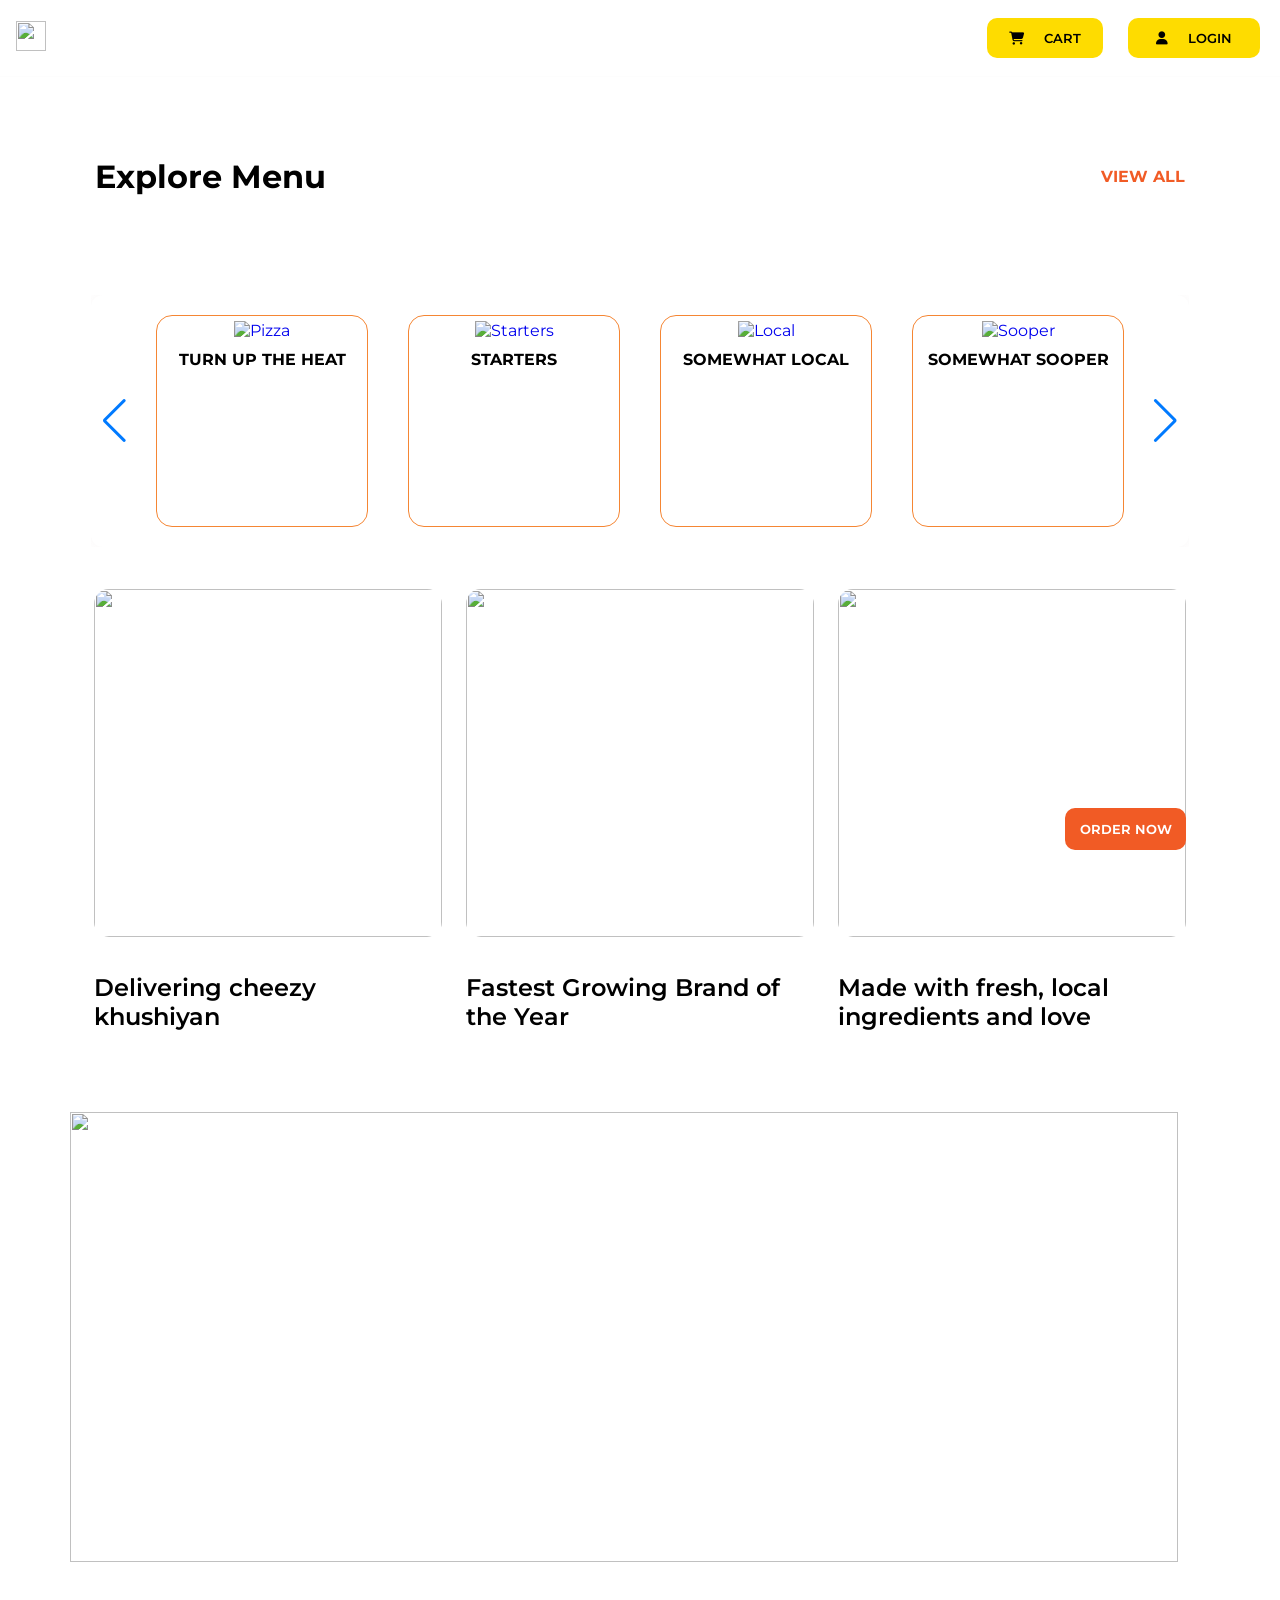
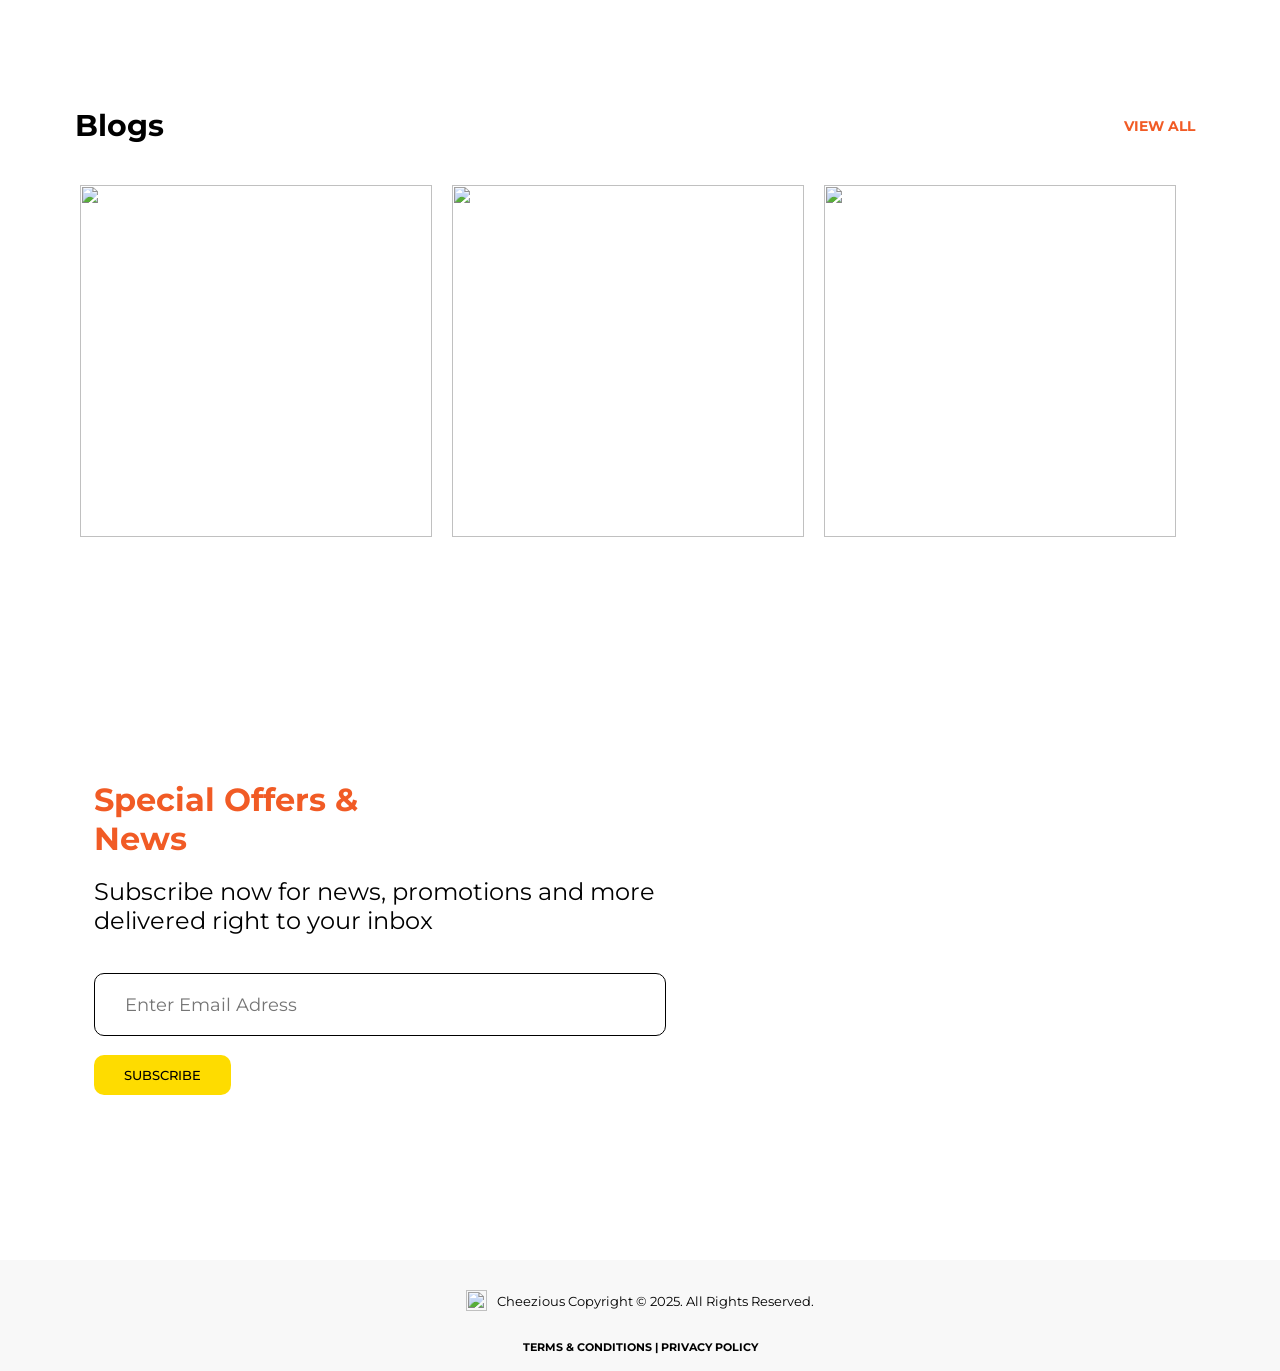
==== index.html @ f2d184a6 "Add files via upload" ====
<!DOCTYPE html>
<html lang="en">

<head>
    <meta charset="UTF-8">
    <meta name="viewport" content="width=device-width, initial-scale=1.0">
    <title>cheezious</title>
    <link rel="stylesheet" href="./cheezious.css">
    <link rel="stylesheet" href="https://cdnjs.cloudflare.com/ajax/libs/font-awesome/6.7.2/css/all.min.css"
        integrity="sha512-Evv84Mr4kqVGRNSgIGL/F/aIDqQb7xQ2vcrdIwxfjThSH8CSR7PBEakCr51Ck+w+/U6swU2Im1vVX0SVk9ABhg=="
        crossorigin="anonymous" referrerpolicy="no-referrer" />
    <link rel="preconnect" href="https://fonts.googleapis.com">
    <link rel="preconnect" href="https://fonts.gstatic.com" crossorigin>
    <link href="https://fonts.googleapis.com/css2?family=Montserrat:ital,wght@0,100..900;1,100..900&display=swap"
        rel="stylesheet">
    <link rel="stylesheet" href="https://cdn.jsdelivr.net/npm/swiper@11/swiper-bundle.min.css" />
    <!-- //////////////////////////////////////// -->


</head>
<header>
    <!-- navbar starts -->
    <div class="nav">
        <div class="navbar">
            <a class="navbartoggle" href="#"><img src="../Assets/cheeziouslogotoggler.jpeg" alt=""style="width: 30px; height: 30px;"></a>
            <a class="navbarlogo" href="#"><img src="../Assets/cheeziouslogo.jpeg" alt=""style="width:150 px; height: 35px;"></a>
        </div>
            <div class="buttons1">
                <button id="b1"><a href="" style="text-decoration: none; color: black;"><i class="fa-solid fa-cart-shopping"></i>CART</a></button>
                <button id="b2"><a href="./loginpage.html" style="text-decoration: none; color: black;"><i class="fa-solid fa-user"></i>LOGIN</a></button>
            </div>
    </div>
    
    <!-- navbar ends -->
</header>

<body>
    <!-- image carazole start -->

    <div class="imageslider">
    <div class="slider"><img src="../Assets/cheeziouspage pic1.jpeg" alt="" class="imgs"></div>
    <!-- <div class="slider"><img src="../Assets/cheeziouspage pic2.jpeg" alt="" class="imgs"></div> -->
    <!-- <div class="slider"><img src="../Assets/cheeziouspage pic3.jpeg" alt="" class="imgs"></div> -->
    <!-- <div class="slider"><img src="../Assets/cheeziouspage pic4.jpeg" alt="" class="imgs"></div> -->
    </div>
    <!-- image carazole ends -->

     <!-- menu bar starts -->
     <div class="container1">
        <div class="one">
            <h1>Explore Menu</h1>
        </div>
        <div class="two"><a href="#" style="text-decoration:none; color: #F15B25;">VIEW ALL</a></div>
    </div>
    <!-- menu bar ends -->
    <br><br>

    <!--swiper starts -->

   <div class="menu-section">
     <div class="swiper mySwiper">
  <div class="swiperonly">
<a href="#" style="text-decoration: none;"><div class="swiperslide" ><img src="../assets/card1.jpeg" alt="Pizza">
        <p>TURN UP THE HEAT</p>
      </div></a>
<a href="#" style="text-decoration: none;"><div class="swiperslide"><img src="../assets/card2.jpeg" alt="Starters">
        <p>STARTERS</p>
      </div></a>
<a href="#" style="text-decoration: none;"><div class="swiperslide"><img src="../assets/card3.jpeg" alt="Local">
        <p>SOMEWHAT LOCAL</p>
      </div></a>
<a href="#" style="text-decoration: none;"><div class="swiperslide"><img src="../assets/card4.jpeg" alt="Sooper">
        <p>SOMEWHAT SOOPER</p>
      </div></a>
    <!-- <a href="#" style="text-decoration: none;"><div class="swiperslide"><img src="../assets/card5.jpeg" alt="Sooper">
        <p>SOMEWHAT SOOPER</p>
  </div></a> -->
    <div class="swiper-button-next"></div>
    <div class="swiper-button-prev"></div>
  </div>
  </div>
   </div>
 <script src="./script.js">
  const swiper = new Swiper(".menu-section", {
    slidesPerView: 4,
    spaceBetween: 20,
    navigation: {
      nextEl: ".swiper-button-next",
      prevEl: ".swiper-button-prev",
    },
    breakpoints: {
      1024: { slidesPerView: 4 },
      768: { slidesPerView: 2 },
      480: { slidesPerView: 1 },
    }
  });
</script>
<!-- swiper ends -->
    
    <!-- award pics start -->
    <div class="picbox1">
        <ul class="pics1">
            <li class="pic"><img src="../Assets/pic1.jpeg" alt="" class="img01">
                <h2 class="text1">Delivering cheezy khushiyan</h2>
            </li>
            <li class="pic"><img src="../Assets/pic2.jpeg" alt="" class="img01">
                <h2 class="text1">Fastest Growing Brand of the Year</h2>
            </li>
            <li class="pic"><img src="../Assets/pic3.jpeg" alt="" class="img01">
                <h2 class="text1">Made with fresh, local ingredients and love</h2>
            </li>
        </ul>
    </div>
    <!-- award pics ends -->
    <br><br><br>
    <!-- mobile app pic box starts -->
    <div class="imagebox2">
        <div class="img001"><a href="#"><img src="../assets/backgroundpic01.jpeg" alt="" class="img002"></a></div>
    </div>
    <!-- mobile app pic box ends -->
    <br>
    <br>
    <!-- blogs bar starts -->
    <div class="container2">
        <div class="three">
            <h1>Blogs</h1>
        </div>
        <div class="four"><a href="./blogpage.html" style="text-decoration:none; color: #F15B25;">VIEW ALL</a></div>
    </div>
    <!-- blogs bar ends -->

    <!-- blogs bar pics start -->
    <div class="picbox2">
        <ul class="pics2">
            <li class="picture"><a href="./blog1.html"><img src="../Assets/picture2.jpeg" alt="" class="img02"></a></li>
            <li class="picture"><a href="./blog2.html"><img src="../Assets/picture1.jpeg" alt="" class="img02"></a></li>
            <li class="picture"><a href="./blog3.html"><img src="../Assets/picture3.jpeg" alt="" class="img02"></a></li>
        </ul>
    </div>
    <!-- blogs bar pics end -->
    <br>
    <!-- subscribe box start -->
    <div class="last1">
        <div class="lastone">
            <h1 class="texxt1">
                <pre>Special Offers &
News</pre>
            </h1>
            <br>
            <h2 class="texxt2">
                <pre>Subscribe now for news, promotions and more
delivered right to your inbox</pre>
            </h2>
            <br><br>
            <lable for=""></lable>
            <input class="emailfooter" type="email" email="email" value placeholder="    Enter Email Adress" required style="font-size:large; padding-left: 10px;">
            <br><br>
            <button type="submit" class="buttonsubscribe">SUBSCRIBE</button>
        </div>
        <div class="lasttwo"></div>
    </div>
    <!-- subscribe box ends -->

    <!-- footer starts -->
    <footer class="footer1">
        <div class="bottomtext1"><img src="../Assets/footertag.jpeg" alt="" class="texttag1">
            <h5 class="texttag2">Cheezious Copyright © 2025. All Rights Reserved.</h5>
        </div>
        <div class="bottomtext2">
            <h6><a href="" style="text-decoration: none; color: black;">TERMS & CONDITIONS</a> | <a href=""
                    style="text-decoration: none;color: black;">PRIVACY POLICY</a></h6>
        </div>
        <div class="fixtag1">
            <button class="fixbutton">ORDER NOW</button>
        </div>
    </footer>
    <!-- footer ends -->

</body>

</html>
---- cheezious.css ----
@import url('https://fonts.googleapis.com/css2?family=Montserrat:ital,wght@0,100..900;1,100..900&display=swap');


* {
    padding: 0px;
    margin: 0px;
    font-family: "Montserrat", sans-serif;
    font-optical-sizing: auto;
    font-weight: weight;
    font-style: normal;

}

/* navbar starts */
.nav {
    position: fixed;
    z-index: 1000;
    width: 100%;
    justify-content: space-between;
    display: flex;
    align-items: center;
    background-color: #ffffff;
    height: 76px;
    box-shadow: 0px .2px .5px rgb(171, 171, 171);

}
.navbar {
    align-items: center;
    display: flex;
    justify-content: space-around;
}
.buttons1{
    display: flex;
    align-items: center;
}

#b1 {
    background: #FEDC00;
    border: 0px;
    border-radius: 10px;
    font-family: inherit;
    font-weight: 600;
    cursor: pointer;
    padding: 12px 22px;
    margin-right: 25px;

}

#b1:hover {
    background-color: rgb(140, 140, 140);
}

#b2 {
    background: #FEDC00;
    border: 0px;
    border-radius: 10px;
    font-family: inherit;
    font-weight: 600;
    cursor: pointer;
    padding: 12px 28px;
    margin-right: 20px;
}

#b2:hover {
    background-color: rgb(140, 140, 140);

}
.navbartoggle{
    margin-left: 16px;
}
.navbarlogo{
    margin-left:16px;
}

/* navbar ends */

/* img auto slider start */

.imageslider{
    display:flex;

}
.slider{
    width: 100%;
}
.imgs{
    height: 372px;
    margin-top: 76px;
}
/* img auto slider ends */

/* menu bar starts */
.container1 {
    display: flex;
    justify-content: space-between;
    align-items: center;
    margin-bottom: 1rem;
    padding: 15px;
    margin-top: 62px;
}

.one {
    margin-left: 80px;
    font-weight: lighter;
}

.two {
    margin-right: 80px;
    text-decoration: none;
    font-weight: bolder;
}

/* menu bar ends */


/* swiper starts */

.menu-section {
  padding: 30px;
  text-align: center;
  display: flex;
  align-items:center ;
  justify-content: center;
  

}

.swiper {
  width: 90%;
  text-align: center;

}
.swiperonly{
  /* innerborderthenswiperwrapper   */
  border-radius: 12px;
  box-shadow: 0 0 8px rgba(143, 74, 74, 0.05);
  transition: transform 0.3s;
  /* border: 1px solid black; */
  display: flex;
  align-items: center;
  justify-content: center;
}

.swiperslide {
  height: 200px;
  width: 200px;
  border: 1px solid #f58634;
  border-radius: 16px;
  /* background-color: #f15b25; */
  padding: 5px;
  margin: 20px;
}

.swiperslide:hover {
  transform: scale(1.05);
}

.swiperslide img {
  height: 150px;

}

.swiperslide p {
  font-weight: bold;
  margin-top: 10px;
  color: black;
}
.swiper-button-next{
    background-color:transparent;
}
.swiper-button-prev{
    background-color: transparent;
}


/* swiper ends */

/*  award pics start*/
.picbox1 {
    display: flex;
    justify-content: center;
    align-items: center;
    width: 100%;
}

.pics1 .pic {
    background-color: #ffffff;
    border-radius: 12px;
    text-decoration: none;
    height: 454px;
    width: 348px;

}

.img01 {
    height: 348px;
    width: 348px;
    border-radius: 15px;
}

.text1 {
    margin: 32px 0px 15px;
    font-weight: 600;
}

.pics1 {
    list-style: none;
    display: flex;

}

.pic {
    padding: 12px;
}

/*  award pics ends*/

/*mobile app pic box starts */
.imagebox2 {
    height: 500px;
    width: 1108px;
    margin-left: 70px;
}

.img002 {
    height: 450px;
    width: 1108px;
}

/* mobile app pic box ends*/

/* blogs bar starts */
.container2 {
    display: flex;
    justify-content: space-between;
    align-items: center;
    margin-bottom: 1rem;
    padding: 15px;
    margin-top: 42px;
}

.three {
    margin-left: 60px;
    font-size: 15px;
}

.four {
    margin-right: 70px;
    text-decoration: none;
    font-weight: bolder;
    font-size: 14px;
}

/* blogs bar ends*/

/* blogs bar pics start  */
.pics2 .picture {
    background-color: #ffffff;
    text-decoration: none;

}

.img02 {
    height: 352px;
    width: 352px;
}

.pics2 {
    list-style: none;
    display: flex;
    margin-left: 70px;
}

.picture {
    padding: 10px;
}

/* blogs bar pics ends */


/* subscribe box starts */
.last1 {
    height: 490px;
    width: 100%;
    background-image: url(../Assets/backgroung\ picturefooter.jpeg);
    background-size: cover;
    background-position: center;
    display: flex;
    justify-content: center;
    align-items: center;
    margin-top: 100px;
}
.lastone {
    height: 300px;
    width: 580px;
    margin-bottom: 50px;
}

.lasttwo {
    height: 350px;
    width: 512px;

}

.texxt1 {
    margin-top: 40px;
    color: #f15b25;
}

.buttonsubscribe {
    background-color: #FEDC00;
    padding: 12px 30px;
    border-radius: 10px;
    border: 0px;
    cursor: pointer;
    font-weight:500;
}

.buttonsubscribe:hover {
    background-color: rgb(140, 140, 140);
}

.emailfooter {
    height: 61px;
    width: 560px;
    border-radius: 10px;
    border: 1px solid black;
}

.texxt2 {
    font-weight: 400;
}

/* subscribe box ends */

/* footer starts */
.footer1 {

    height: 111px;
    width: 100%;
    background: #f8f8f8;
    margin-top: 32px;
}

.texttag1 {
    width: 21px;
    height: 21px;
    margin-top: 30px;
    margin-right: 10px;
}

.texttag2 {
    margin-top: 30px;
    font-weight: 400;
}

.bottomtext1 {
    display: flex;
    justify-content: center;
    align-items: center;
    margin-top: 100px;
}

.bottomtext2 {
    text-align: center;
    text-decoration: none;
    margin-top: 30px;
}

.fixtag1 {
    position: fixed;
    bottom: 50px;
    left: 1065px;
    z-index: 999;
}
/* --- fixbutton ---*/
.fixbutton {
    border-radius: 10px;
    background-color: #f15b25;
    height: 42px;
    width: 121px;
    padding: 1px;
    border: 0px;
    color: #ffffff;
    font-weight: 650;
}

/* footer ends */
/* ........................................................... */
/* login page starts */

.muibox1 {
    display: flex;
    justify-content: space-between;
    align-items: center;
    position: fixed;

}

.loginus {
    margin-left: 170px;
    margin-bottom: 110px;
}

.ostline {
    text-align: center;
}

.tndline {
    margin-top: 20px;
    text-align: center;
    color: #8c8c8c;
}

.but1 {
    height: 52px;
    width: 400px;
    margin-top: 40px;
    padding: 8px 25px;
    background-color: #FEDC00;
    border: 0px;
    border-radius: 10px;
    font-size: 18px;
    font-weight: 600;
}

.but1:hover {
    background-color: rgb(140, 140, 140);
    ;

}

.but2 {
    height: 52px;
    width: 400px;
    margin-top: 25px;
    padding: 8px 25px;
    background-color: #ffffff;
    border: 1.5px solid black;
    border-radius: 10px;
    font-size: 18px;
    font-weight: 600;

}

.but2:hover {
    background-color: #f15b25;
    color: #ffffff;
}

.fa-solid {
    margin-right: 20px;
}

.loginpic {
    margin-left: 200px;
}

.chezlog {
    position: fixed;
    top: 18px;
    left: 33px;
}

/* //////////////////////////////////////////////////////////////////////////////////////////////// */

/* blogpage */

.navbarblog{
    display: flex;
    align-items: center;
    gap: 10px;
    height: 76px;
    box-shadow: 0px .2px .5px rgb(171, 171, 171);
    position: fixed;
    background-color: #ffffff;
    z-index: 999;
    width: 100%;
}




/* fieldset1 starts*/
.field1{
      display: flex; 
      border-radius: 10px; 
      border: 0px;
      height: 40px; 
      width: 500px; 
      background-color: #f8f8f8; 
      padding: 0px 10px;
      align-items: center;

}
/* fieldset1 ends */
/* fieldset2 starts */
.field2{
       display: flex; 
       border-radius: 10px; 
       border: 1px solid silver;
       height: 40px; 
       width: 180px; 
       padding: 0px 10px;
       align-items: center;
}
#searchtxtt{
    color: silver; 
    font-weight: 500;
    font-size: 1.1rem; 
    text-align: center; 
    justify-content: center; 
    margin-left: 10px;
}
.inptyp{
    color: silver; 
    font-weight: 500;
    font-size: 1.1rem; 
    text-align: center; 
    justify-content: center; 
    background-color: #f8f8f8;
    height:30px;
}
/* fieldsetends */

/* login and cart button starts */
.buttons2{
    display: flex;
    align-items: center;
}

#b3 {
    background: #FEDC00;
    border: 0px;
    border-radius: 10px;
    font-family: inherit;
    font-weight: 600;
    cursor: pointer;
    padding: 12px 22px;
    margin-left: 0px;

}

#b3:hover {
    background-color: rgb(140, 140, 140);
}

#b4 {
    background: #FEDC00;
    border: 0px;
    border-radius: 10px;
    font-family: inherit;
    font-weight: 600;
    cursor: pointer;
    padding: 12px 24px;
    margin-left: 20px;
}

#b4:hover {
    background-color: rgb(140, 140, 140);

}
/* login and cart button ends */

/* blogboxes starts */
.blogparent{
    display: flex;
    padding-right: 20px;
    padding-left: 20px;
    margin-left: 38px;
    margin-right: 50px;
}
.bolgtxt{
    margin-left: 58px;
    margin-bottom: 30px;
}
.firstbox{
    gap: 20px;
}
.secondbox{
    margin-left: 40px;
}


/* blogboxex ends */

/* footer and fix button */

/* ////////////////////////////////////////////////////////////////////////////////////////// */
/*----------- blog1 ------------*/
.heading1{
    margin-left: 80px;
    padding: 20px;
}
.headingh1{
    font-family: "roboto";
    font-size: 40px;
    font-weight: 400;
    margin-top: 80px;

}
.introbox{
    display: flex;
    align-items: center;
    margin-left: 80px;
    padding: 20px;
    margin-top: -20px;
}
.boxp{
   font-family: "roboto";
    font-size: 15px; 
}
.hrtag{
    margin: 2px 0px;
    flex-shrink: 0;
    border-style: solid;
    border-width: 0px thin 0px 0px;
    height: auto;
    align-self: stretch;
    border-color: black;
    margin-left: 10px;
    margin-right: 10px;
}
.hrtagg{
    margin-block-start: 0.5em;
    margin-block-end: 0.5em;

}
/* topimage */
.topimg1{
    margin-top: 30px;
    display: flex;
    /* align-items: center; */
    /* justify-content: center; */
    
}
.topimg1 img{
    margin-left: 18%;
    margin-right: 20%;
    /* padding-left: 10%; */
    /* padding-right: 10%; */
    height:510px;
    width: auto;
    
}
@media all and (max-width:1150px){
    .topimg1 img{
    height:480px;
    margin-left: 16%;
    margin-right: 10%;
    }
    
}
@media all and (max-width:1000px){
    .topimg1 img{
    height:440px;
    width: auto;
    margin-left: 14%;
    margin-right: 20%;
    }
    
}

@media all and (max-width:900px){
    .topimg1 img{
    height:420px;
    width: auto;
    margin-left: 14%;
    margin-right: 14%;
    }
    
}
@media all and (max-width:850px){
    .topimg1 img{
    height:360px;
    width: auto;
     margin-left: 12%;
    margin-right: 20%;
    }
    
}
@media all and (max-width:700px){
    .topimg1 img{
    height:310px;
    width: auto;
     margin-left: 12%;
    margin-right: 20%;
    }
    
}
@media all and (max-width:600px){
    .topimg1 img{
    height:280px;
    width: auto;
    margin-left: 10%;
    margin-right: 20%;

    }
    
}
@media all and (max-width:550px){
    .topimg1 img{
    height:240px;
    width: auto;
    margin-left: 10%;
    margin-right: 20%;

    }
    
}
@media all and (max-width:450px){
    .topimg1 img{
    height:200px;
    width: auto;
    margin-left: 10%;
    margin-right: 20%;

    }
    
}


/* textbox */
.textboxx1{
    /* align-items: center; */
    margin-left: 230px;
    margin-right: 230px;
    word-spacing: 0.8px;
    line-height: 30px;
}
@media all and (max-width:1150px){
    .textboxx1{
        margin-left: 170px;
        margin-right: 190px;
    }
}
@media all and (max-width:1100px){
    .textboxx1{
        margin-left: 170px;
        margin-right: 180px;
    }
}
@media all and (max-width:1000px){
    .textboxx1{
        margin-left: 140px;
        margin-right: 140px;
    }
}
@media all and (max-width:900px){
    .textboxx1{
        margin-left: 130px;
        margin-right: 110px;
    }
}
@media all and (max-width:650px){
    .textboxx1{
        margin-left: 110px;
        margin-right: 110px;
    }
}
@media all and (max-width:550px){
    .textboxx1{
        margin-left: 50px;
        margin-right: 110px;
    }
}
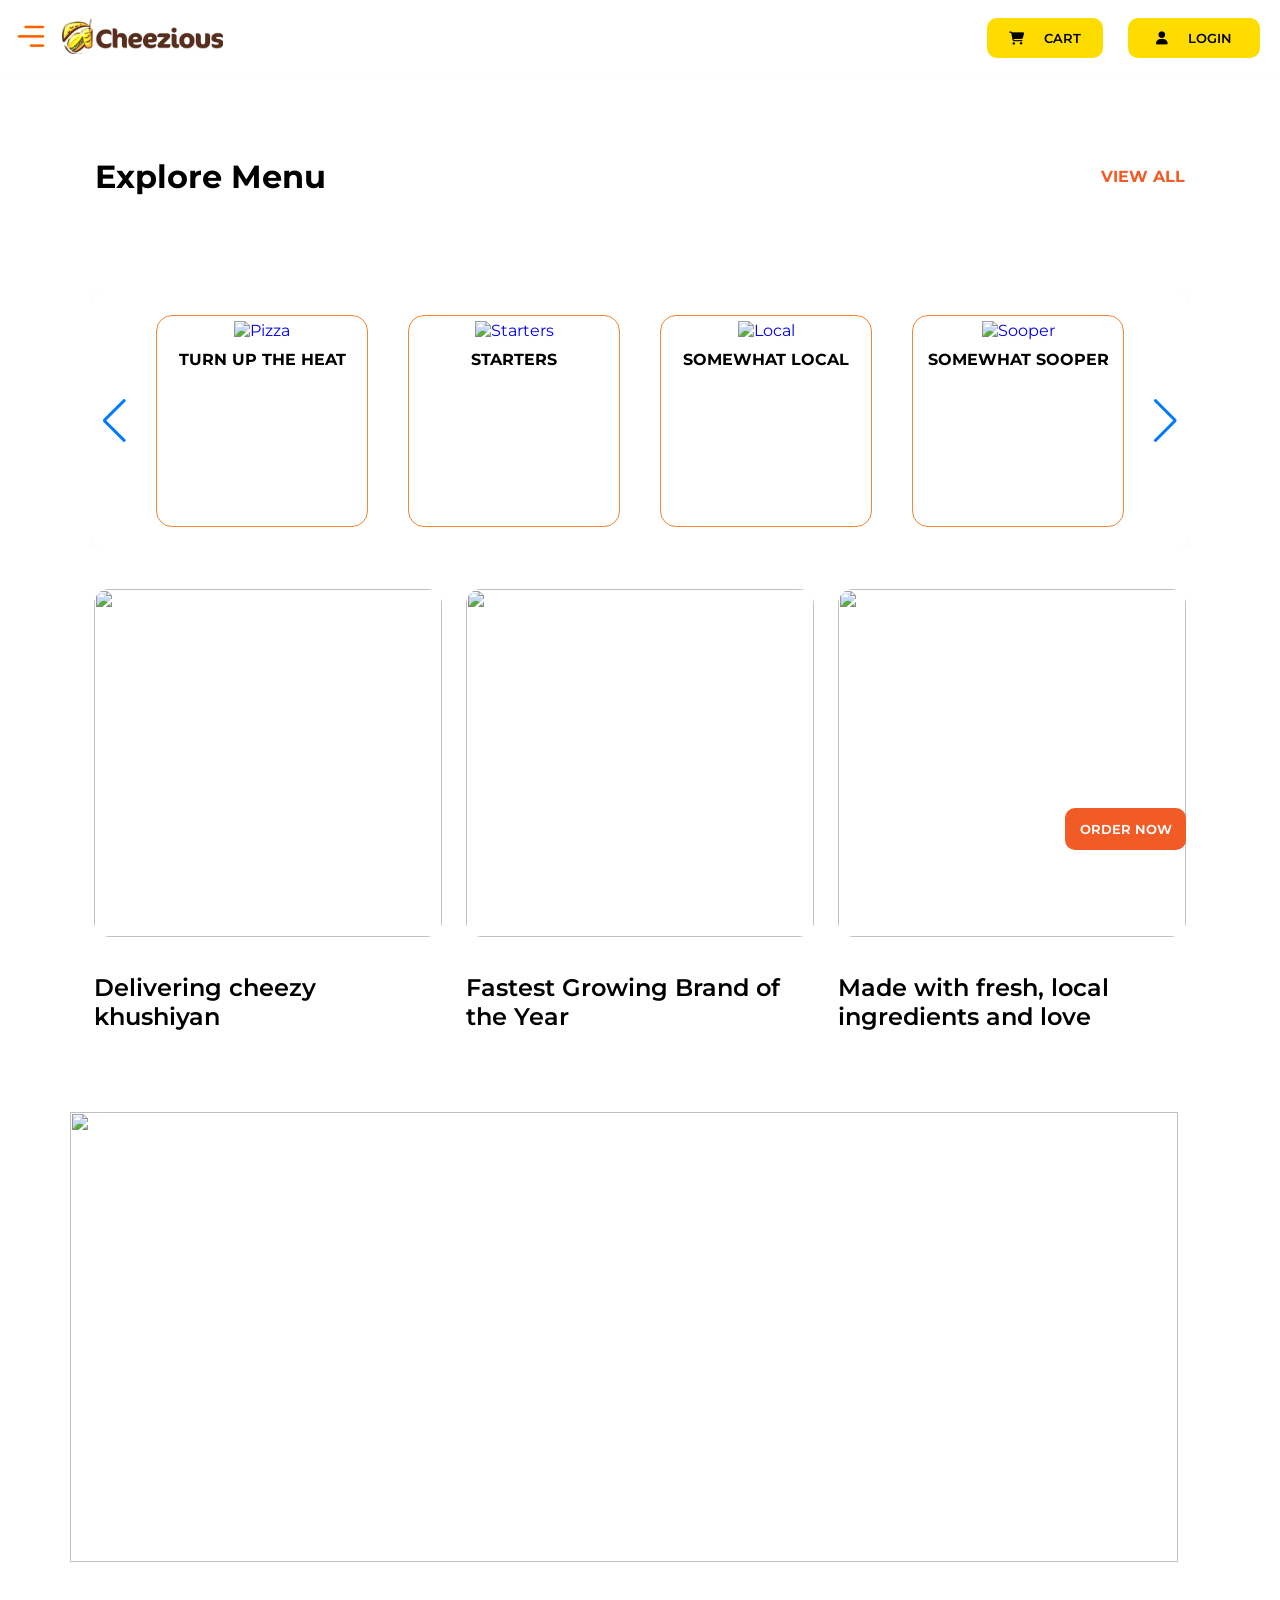
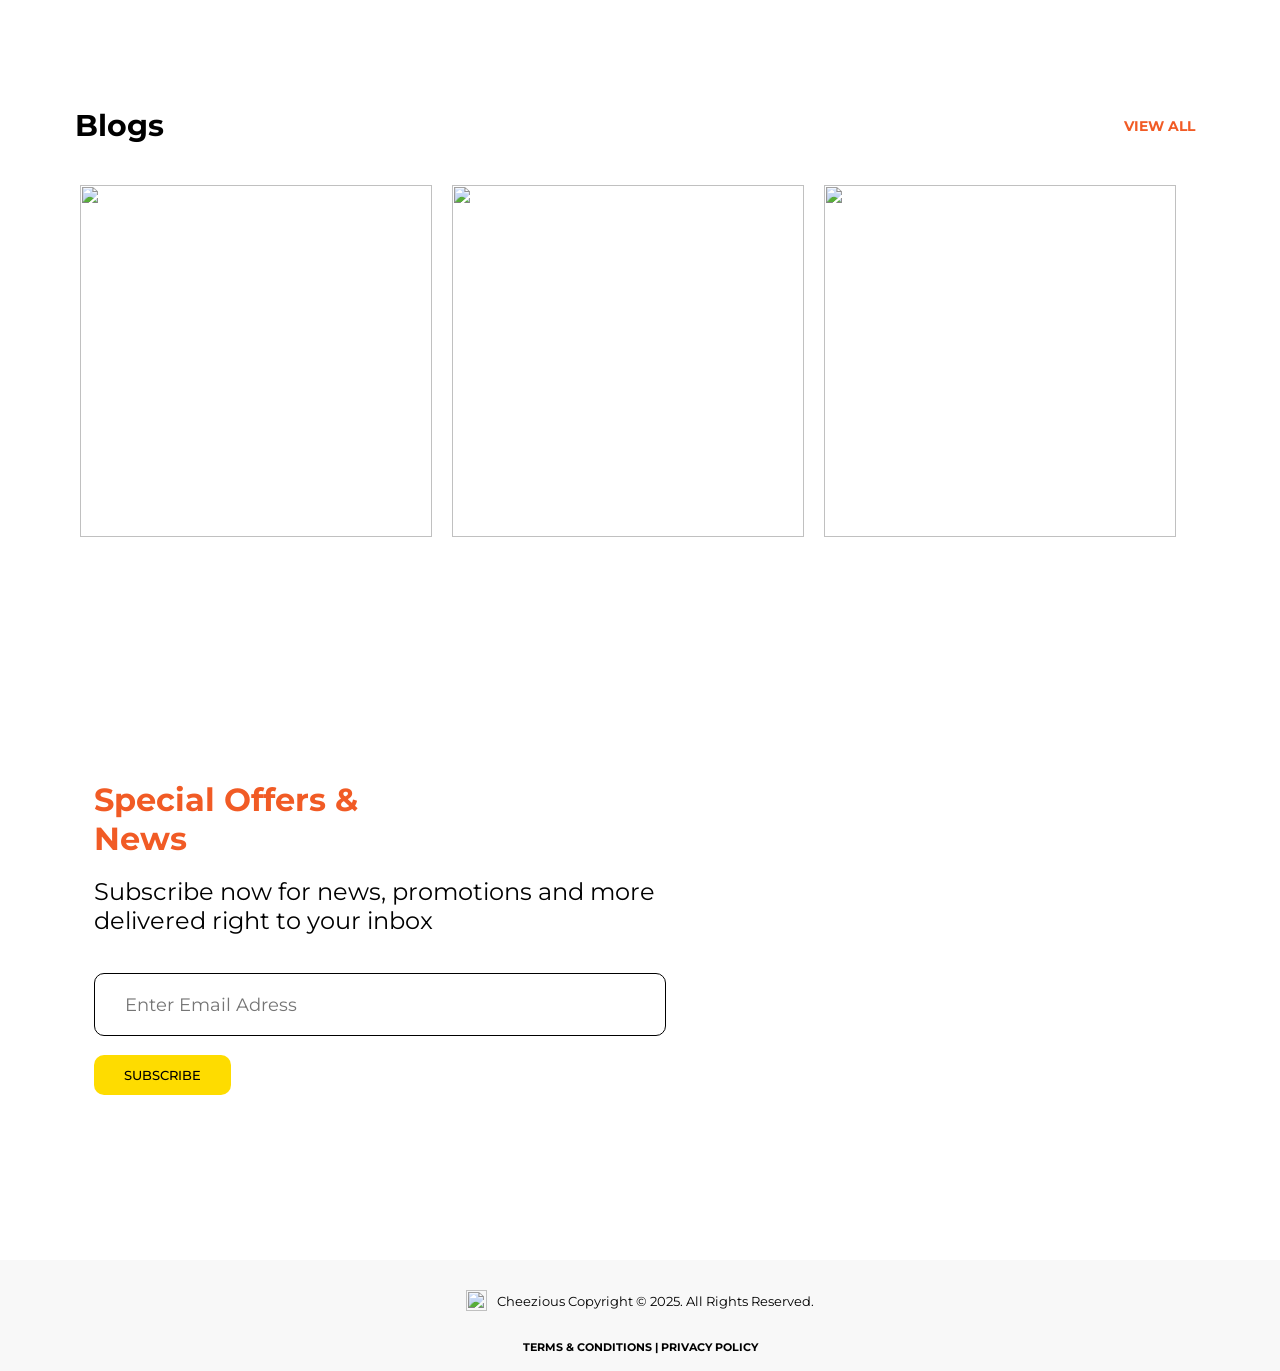
==== commit 6d9ab090: "Fix HTML encoding issues in index.html" ====
--- a/index.html
+++ b/index.html
@@ -22,8 +22,8 @@
     <!-- navbar starts -->
     <div class="nav">
         <div class="navbar">
-            <a class="navbartoggle" href="#"><img src="../Assets/cheeziouslogotoggler.jpeg" alt=""style="width: 30px; height: 30px;"></a>
-            <a class="navbarlogo" href="#"><img src="../Assets/cheeziouslogo.jpeg" alt=""style="width:150 px; height: 35px;"></a>
+            <a class="navbartoggle" href="#"><img src="../cheeziouslogotoggler.jpeg" alt=""style="width: 30px; height: 30px;"></a>
+            <a class="navbarlogo" href="#"><img src="../cheeziouslogo.jpeg" alt=""style="width:150 px; height: 35px;"></a>
         </div>
             <div class="buttons1">
                 <button id="b1"><a href="" style="text-decoration: none; color: black;"><i class="fa-solid fa-cart-shopping"></i>CART</a></button>
@@ -178,4 +178,4 @@
 
 </body>
 
-</html>+</html>
